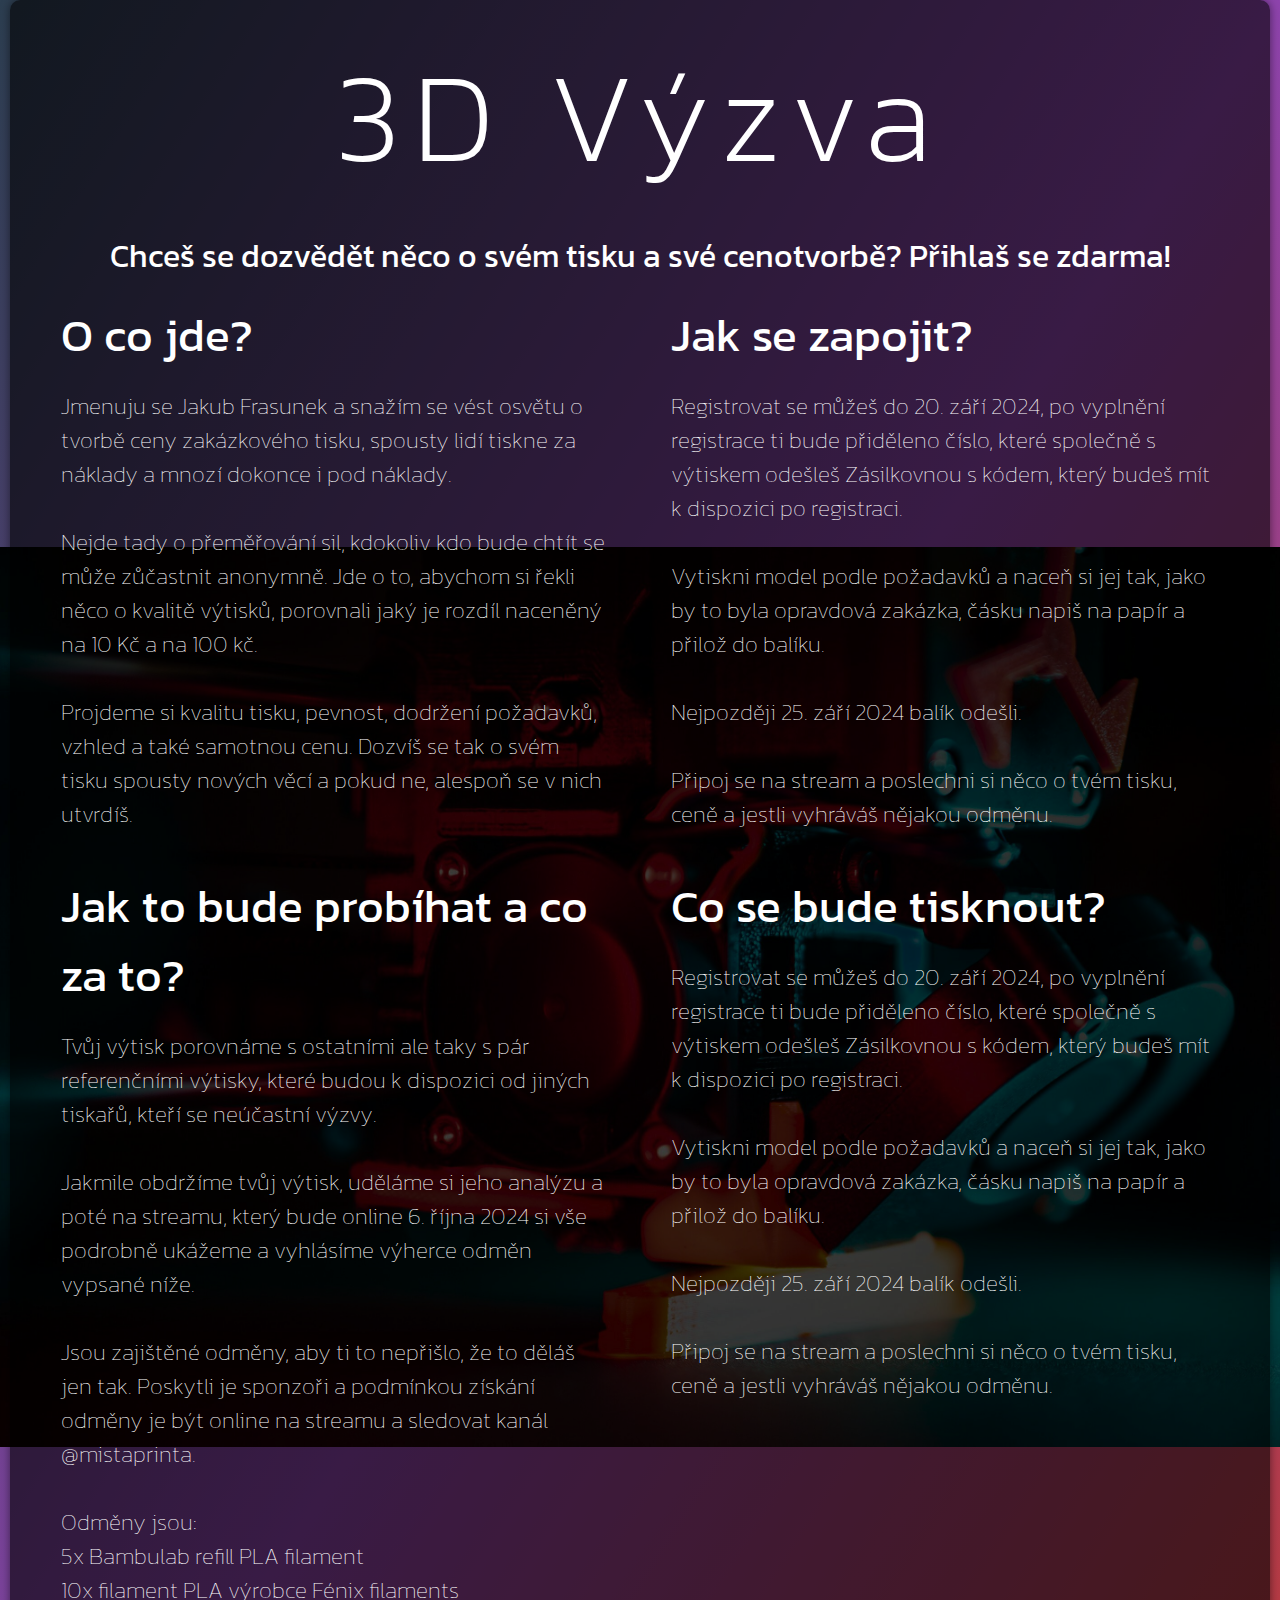
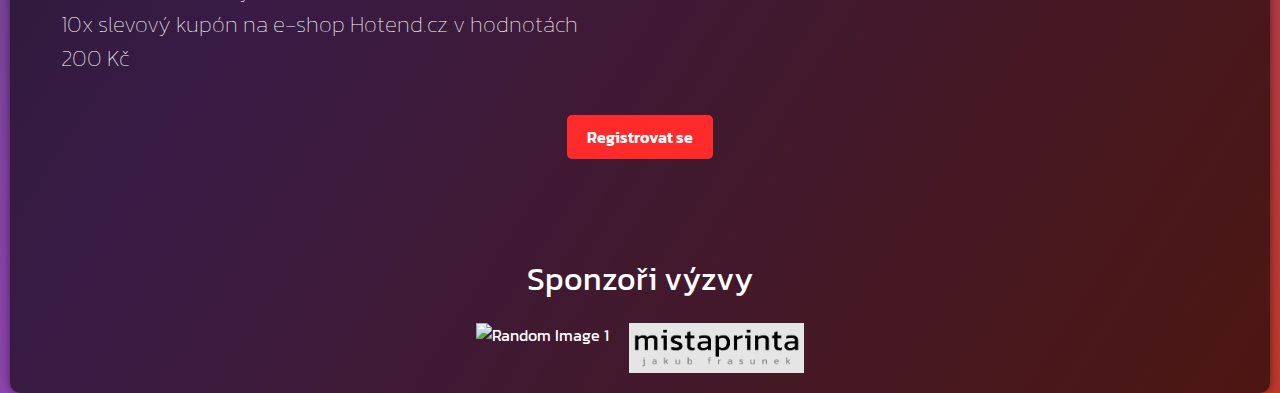
==== index.html @ 2760fdee "Update index.html" ====
<!DOCTYPE html>
<html>
<head>
  <meta charset="UTF-8">
  <meta name="viewport" content="width=device-width, initial-scale=1.0">
  <title>Welcome Page</title>
  <link rel="stylesheet" href="style.css">
  <style>
    body {
      margin: 0;
      font-family: Arial, sans-serif;
      background: linear-gradient(to bottom right, #2c3e50, #8e44ad, #c0392b);
      background-size: cover;
      color: white;
      text-align: center;
      display: flex;
      flex-direction: column;
      justify-content: center;
      align-items: center;
    }
    .container {
      background: rgba(0, 0, 0, 0.6);
      position: relative;
      padding: 20px;
      border-radius: 10px;
      box-shadow: 0 0 10px rgba(0, 0, 0, 0.5);
      text-align: center;
    }
    .logo {
      font-weight: 200;
      font-size: 8em;
      margin-bottom: 20px;
      letter-spacing: 0.1em;
    }
    .headline {
      font-size: 2em;
      margin-bottom: 20px;
    }
    .text {
      font-size: 1.2em;
      display: flex;
      justify-content: space-around;
      margin-bottom: 40px;
    }
    .column {
      width: 45%;
      text-align: left;
      font-size: 1.2em;
    }
    button {
      background: #ff2b2b;
      color: white;
      border: none;
      padding: 10px 20px;
      border-radius: 5px;
      cursor: pointer;
      transition: background 0.3s;
    }
    button:hover {
      background: #bf0000;
    }
    .images {
      display: flex;
      justify-content: center;
      margin-top: 20px;
    }
    .images img {
      margin: 0 10px;
      height: 50px;
    }
    .text p {
      font-weight: 100;
    }
  </style>
</head>
<body>
  <div class="container">
    <div class="logo">3D Výzva</div>
    <div class="headline">Chceš se dozvědět něco o svém tisku a své cenotvorbě? Přihlaš se zdarma!</div>
    <div class="text">
      <div class="column">
        <div class="headline">O co jde?</div>
        <p>Jmenuju se Jakub Frasunek a snažím se vést osvětu o tvorbě ceny zakázkového tisku, spousty lidí tiskne za náklady a mnozí dokonce i pod náklady.</p><br>
        <p>Nejde tady o přeměřování sil, kdokoliv kdo bude chtít se může zůčastnit anonymně. Jde o to, abychom si řekli něco o kvalitě výtisků, porovnali jaký je rozdíl naceněný na 10 Kč a na 100 kč.</p><br>
        <p>Projdeme si kvalitu tisku, pevnost, dodržení požadavků, vzhled a také samotnou cenu. Dozvíš se tak o svém tisku spousty nových věcí a pokud ne, alespoň se v nich utvrdíš.</p>
      </div>
      <div class="column">
        <div class="headline">Jak se zapojit?</div>
        <p>Registrovat se můžeš do 20. září 2024, po vyplnění registrace ti bude přiděleno číslo, které společně s výtiskem odešleš Zásilkovnou s kódem, který budeš mít k dispozici po registraci.</p><br>
        <p>Vytiskni model podle požadavků a naceň si jej tak, jako by to byla opravdová zakázka, čásku napiš na papír a přilož do balíku.</p><br>
        <p>Nejpozději 25. září 2024 balík odešli.</p><br>
        <p>Připoj se na stream a poslechni si něco o tvém tisku, ceně a jestli vyhráváš nějakou odměnu.</p>
      </div>
    </div>
    <div class="text">
      <div class="column">
        <div class="headline">Jak to bude probíhat a co za to?</div>
        <p>Tvůj výtisk porovnáme s ostatními ale taky s pár referenčními výtisky, které budou k dispozici od jiných tiskařů, kteří se neúčastní výzvy.</p><br>
        <p>Jakmile obdržíme tvůj výtisk, uděláme si jeho analýzu a poté na streamu, který bude online 6. října 2024 si vše podrobně ukážeme a vyhlásíme výherce odměn vypsané níže.</p><br>
        <p>Jsou zajištěné odměny, aby ti to nepřišlo, že to děláš jen tak. Poskytli je sponzoři a podmínkou získání odměny je být online na streamu a sledovat kanál @mistaprinta.</p><br>
        <p>Odměny jsou:<br>
          5x Bambulab refill PLA filament<br>
          10x filament PLA výrobce Fénix filaments<br>
          10x slevový kupón na e-shop Hotend.cz v hodnotách 200 Kč
        </p>
      </div>
      <div class="column">
        <div class="headline">Co se bude tisknout?</div>
        <p>Registrovat se můžeš do 20. září 2024, po vyplnění registrace ti bude přiděleno číslo, které společně s výtiskem odešleš Zásilkovnou s kódem, který budeš mít k dispozici po registraci.</p><br>
        <p>Vytiskni model podle požadavků a naceň si jej tak, jako by to byla opravdová zakázka, čásku napiš na papír a přilož do balíku.</p><br>
        <p>Nejpozději 25. září 2024 balík odešli.</p><br>
        <p>Připoj se na stream a poslechni si něco o tvém tisku, ceně a jestli vyhráváš nějakou odměnu.</p>
      </div>
    </div>
    <button onclick="window.location.href='/registration/form.html'">Registrovat se</button>
    <div class="headline"><br><br>Sponzoři výzvy</div>
    <div class="images">
      <img src="https://hotend.s23.cdn-upgates.com/_cache/1/f/1f75b90846508fa1de92b63c12dd9ada-hotend-logo-v2-1.png" alt="Random Image 1" height="50">
      <img src="mistaprinta.jpg" alt="Random Image 2" height="50">
    </div>
  </div>
</body>
</html>
---- style.css ----
@import url("https://fonts.googleapis.com/css2?family=Kanit:ital,wght@0,100;0,200;0,300;0,400;0,500;0,600;0,700;0,800;0,900;1,100;1,200;1,300;1,400;1,500;1,600;1,700;1,800;1,900&display=swap");
* {
  margin: 0;
  padding: 0;
  box-sizing: border-box;
  font-family: "Kanit", sans-serif;
}
body {
  display: flex;
  align-items: center;
  justify-content: center;
  min-height: 100vh;
  width: 100%;
  padding: 0 10px;
}
body::before {
  content: "";
  position: absolute;
  width: 100%;
  height: 100%;
  background: url("bg.jpg"), #000;
  background-position: center;
  background-size: cover;
}
.wrapper {
  width: 400px;
  border-radius: 8px;
  padding: 30px;
  text-align: center;
  border: 1px solid rgba(255, 255, 255, 0.5);
  backdrop-filter: blur(8px);
  -webkit-backdrop-filter: blur(8px);
}
form {
  display: flex;
  flex-direction: column;
}
h2 {
  font-size: 2rem;
  margin-bottom: 20px;
  color: #fff;
}
.input-field {
  position: relative;
  border-bottom: 2px solid #ccc;
  margin: 15px 0;
}
.input-field label {
  position: absolute;
  top: 50%;
  left: 0;
  transform: translateY(-50%);
  color: #fff;
  font-size: 16px;
  pointer-events: none;
  transition: 0.15s ease;
}
.input-field input {
  width: 100%;
  height: 40px;
  background: transparent;
  border: none;
  outline: none;
  font-size: 16px;
  color: #fff;
}
.input-field textarea {
  width: 100%;
  height: 80px;
  background: transparent;
  border: none;
  outline: none;
  font-size: 16px;
  color: #fff;
}
.input-field input:focus~label,
.input-field input:valid~label {
  font-size: 0.8rem;
  top: 10px;
  transform: translateY(-120%);
}
.forget {
  display: flex;
  align-items: center;
  justify-content: space-between;
  margin: 25px 0 35px 0;
  color: #fff;
}
#remember {
  accent-color: #fff;
}
.forget label {
  display: flex;
  align-items: center;
}
.forget label p {
  margin-left: 8px;
}
.wrapper a {
  color: #efefef;
  text-decoration: none;
}
.wrapper a:hover {
  text-decoration: underline;
}
button {
  background: #fff;
  color: #000;
  font-weight: 600;
  border: none;
  padding: 12px 20px;
  cursor: pointer;
  border-radius: 3px;
  font-size: 16px;
  border: 2px solid transparent;
  transition: 0.3s ease;
}
button:hover {
  color: #fff;
  border-color: #fff;
  background: rgba(255, 255, 255, 0.15);
}
.register {
  text-align: center;
  margin-top: 30px;
  color: #fff;
}
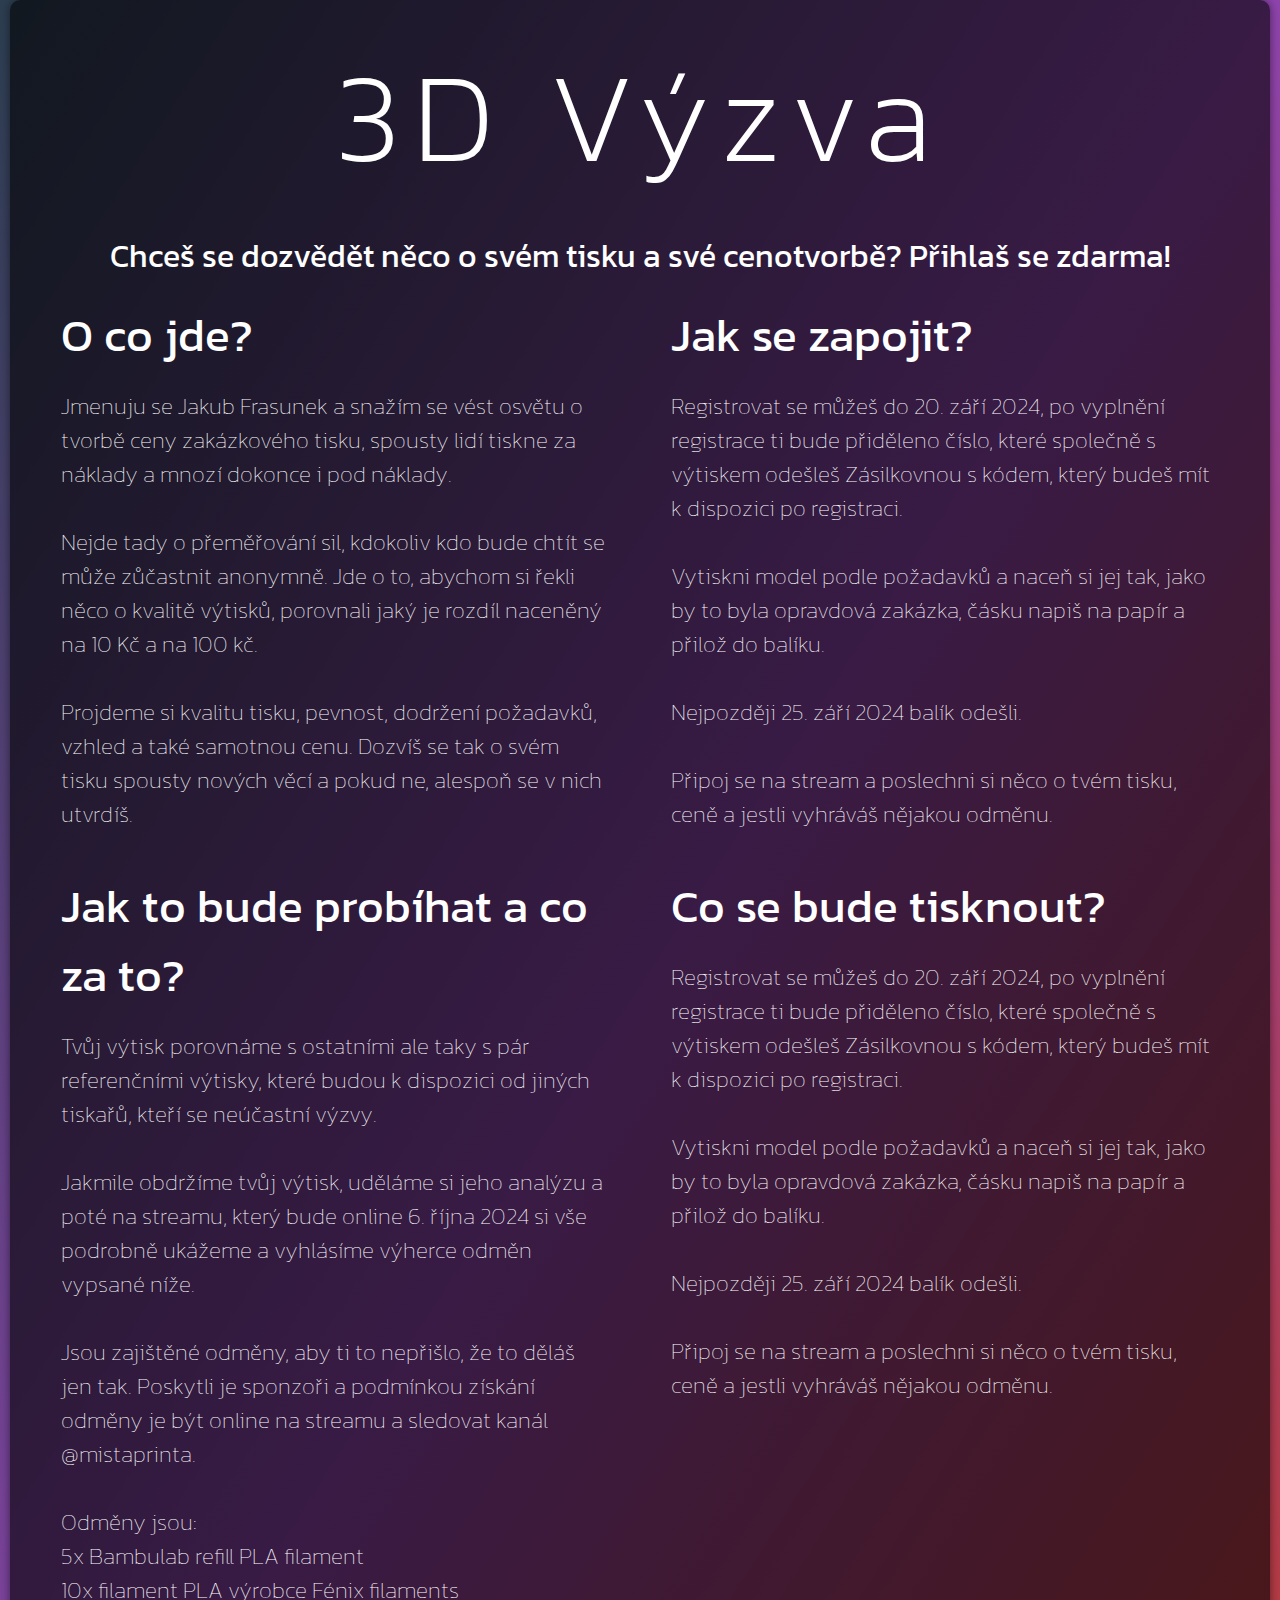
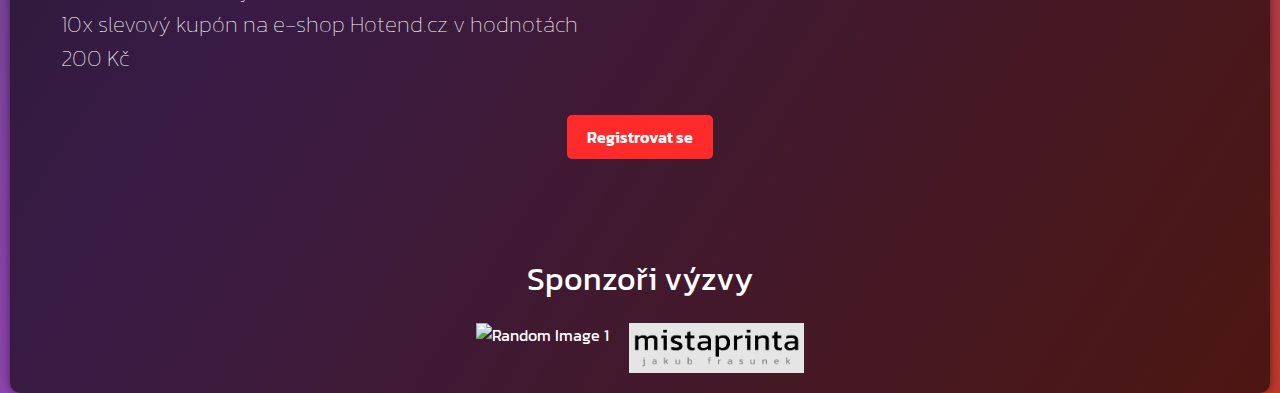
==== commit 4f6d02b4: "Update index.html" ====
--- a/index.html
+++ b/index.html
@@ -17,6 +17,9 @@
       flex-direction: column;
       justify-content: center;
       align-items: center;
+    }
+    body::before {
+      background: none;
     }
     .container {
       background: rgba(0, 0, 0, 0.6);
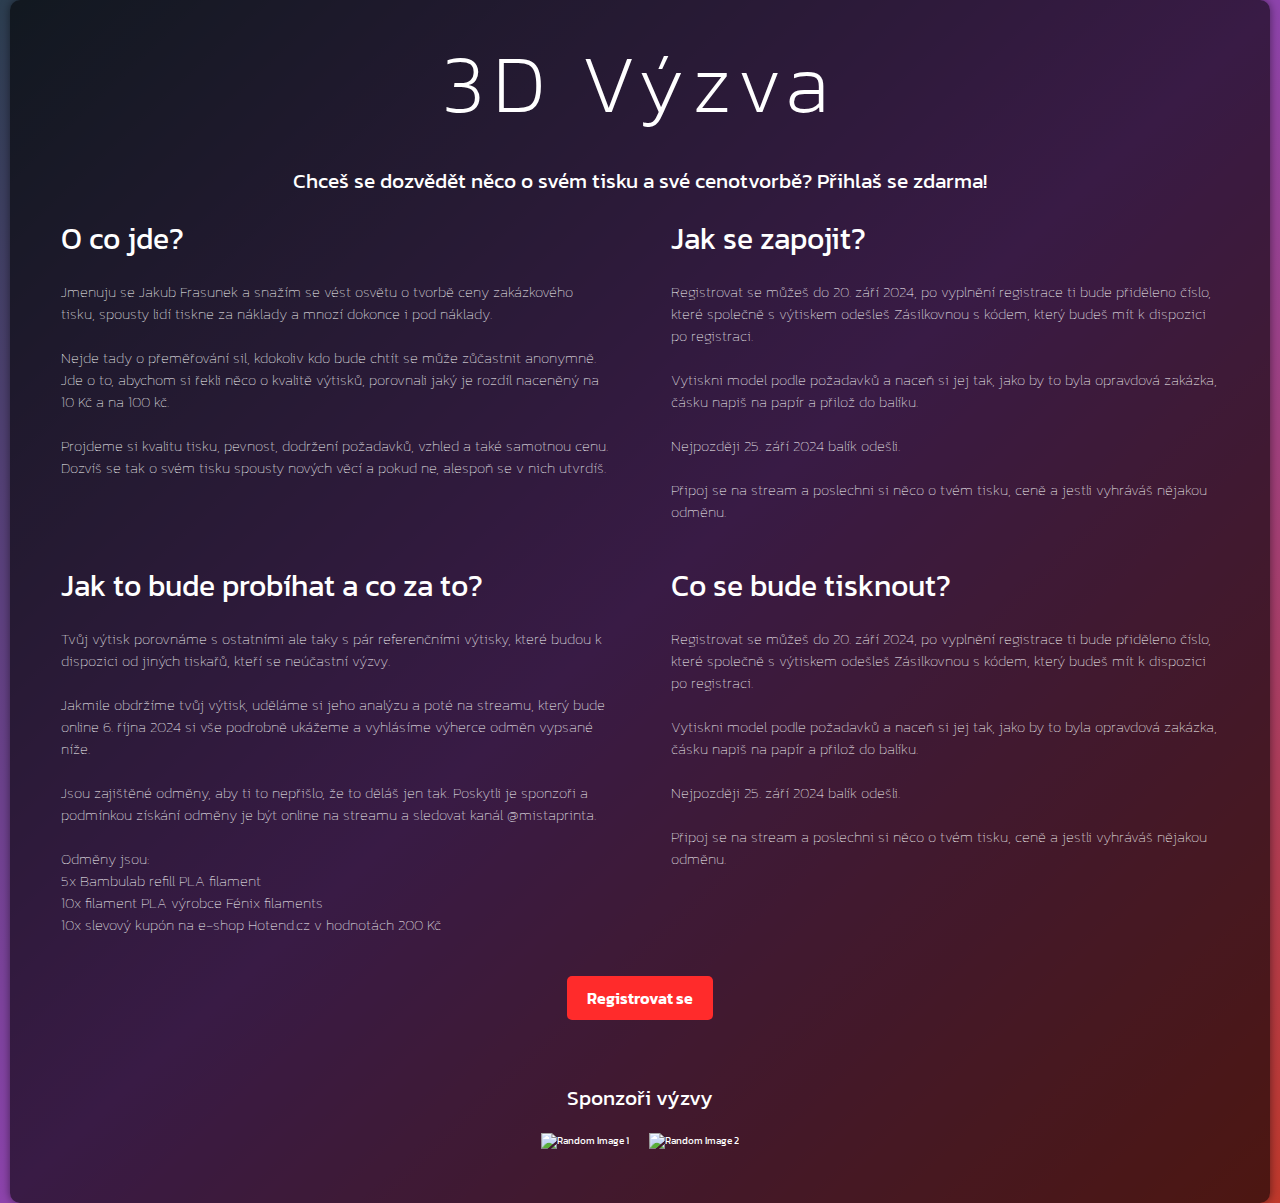
==== commit 4f8f73e7: "Update index.html" ====
--- a/index.html
+++ b/index.html
@@ -119,7 +119,7 @@
     <div class="headline"><br><br>Sponzoři výzvy</div>
     <div class="images">
       <img src="https://hotend.s23.cdn-upgates.com/_cache/1/f/1f75b90846508fa1de92b63c12dd9ada-hotend-logo-v2-1.png" alt="Random Image 1" height="50">
-      <img src="mistaprinta.jpg" alt="Random Image 2" height="50">
+      <img src="mistaprinta.png" alt="Random Image 2" height="50">
     </div>
   </div>
 </body>
--- a/style.css
+++ b/style.css
@@ -11,6 +11,7 @@
   justify-content: center;
   min-height: 100vh;
   width: 100%;
+  font-size: 0.65em;
   padding: 0 10px;
 }
 body::before {
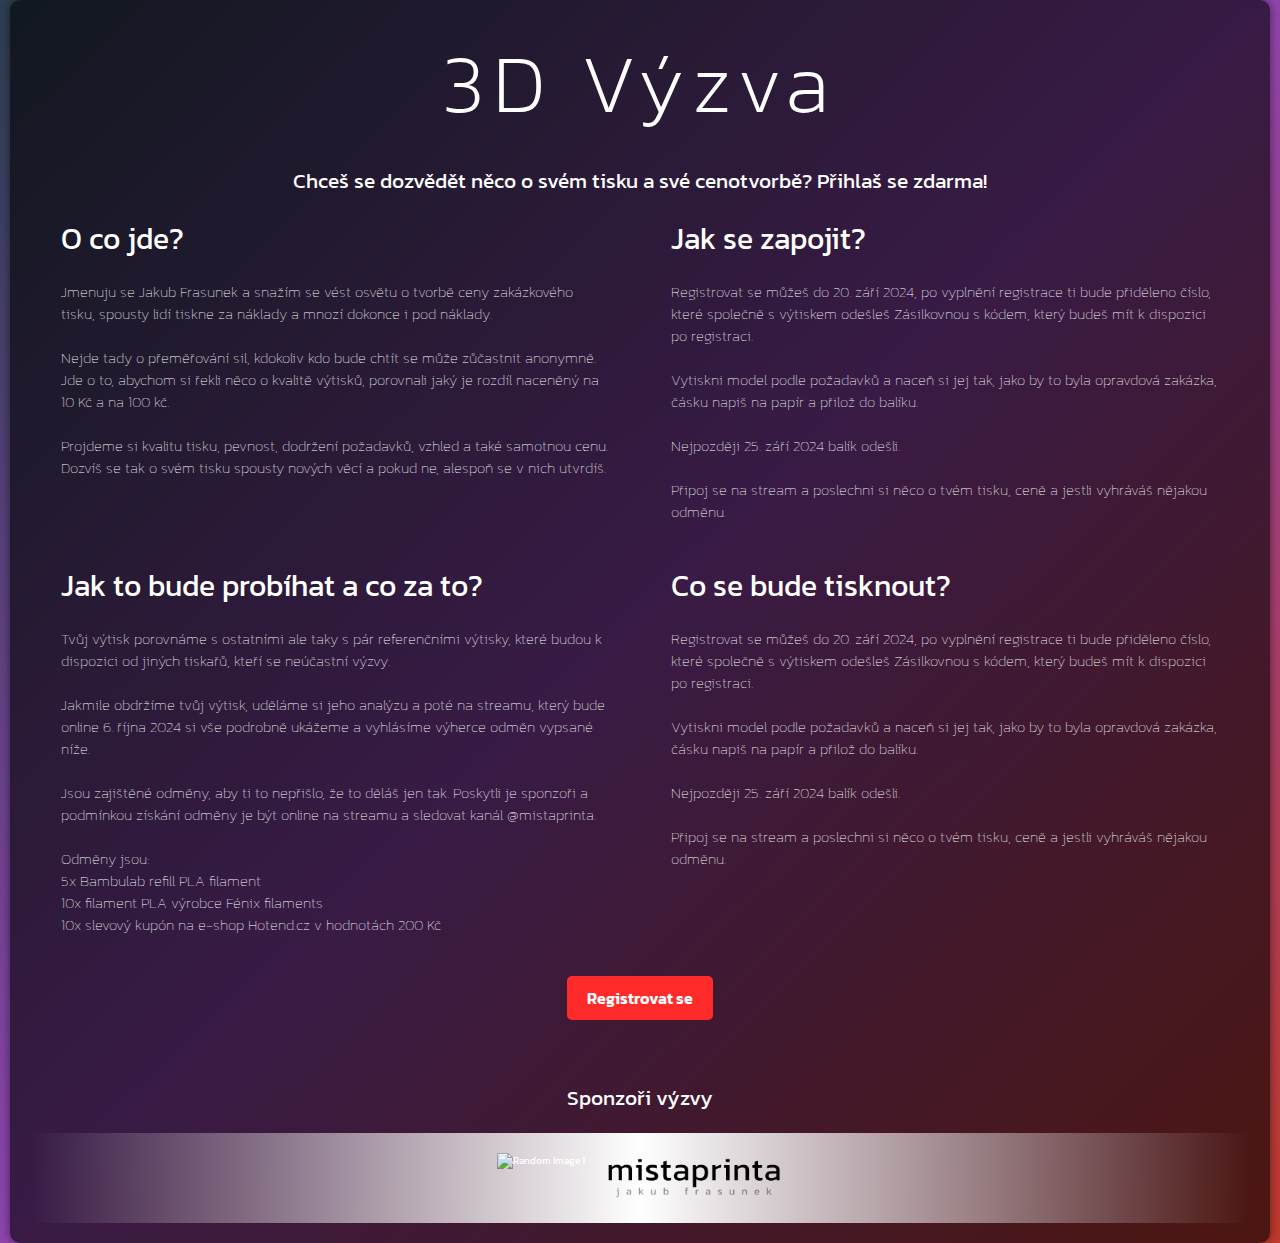
==== commit 89f44d77: "Update index.html" ====
--- a/index.html
+++ b/index.html
@@ -66,6 +66,9 @@
       display: flex;
       justify-content: center;
       margin-top: 20px;
+      background: rgb(2,0,36);
+      background: linear-gradient(90deg, rgba(2,0,36,0) 0%, rgba(255,255,255,1) 50%, rgba(0,212,255,0) 100%);
+      padding: 20px;
     }
     .images img {
       margin: 0 10px;
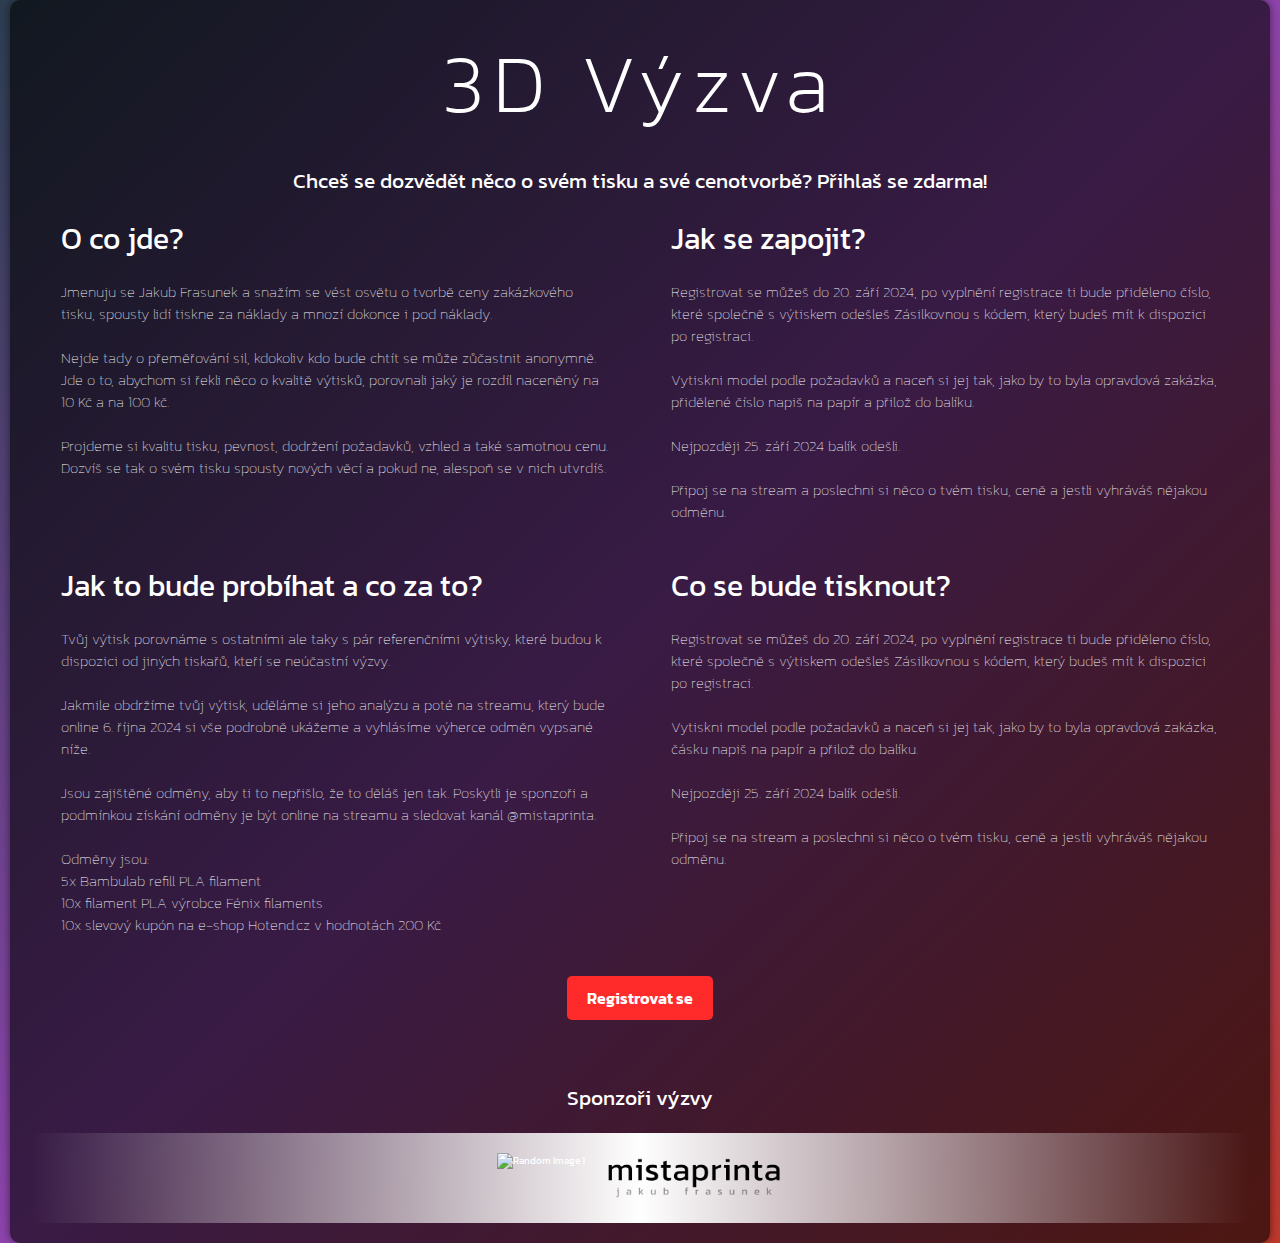
==== commit d4a46ff5: "Update index.html" ====
--- a/index.html
+++ b/index.html
@@ -93,7 +93,7 @@
       <div class="column">
         <div class="headline">Jak se zapojit?</div>
         <p>Registrovat se můžeš do 20. září 2024, po vyplnění registrace ti bude přiděleno číslo, které společně s výtiskem odešleš Zásilkovnou s kódem, který budeš mít k dispozici po registraci.</p><br>
-        <p>Vytiskni model podle požadavků a naceň si jej tak, jako by to byla opravdová zakázka, čásku napiš na papír a přilož do balíku.</p><br>
+        <p>Vytiskni model podle požadavků a naceň si jej tak, jako by to byla opravdová zakázka, přidělené číslo napiš na papír a přilož do balíku.</p><br>
         <p>Nejpozději 25. září 2024 balík odešli.</p><br>
         <p>Připoj se na stream a poslechni si něco o tvém tisku, ceně a jestli vyhráváš nějakou odměnu.</p>
       </div>
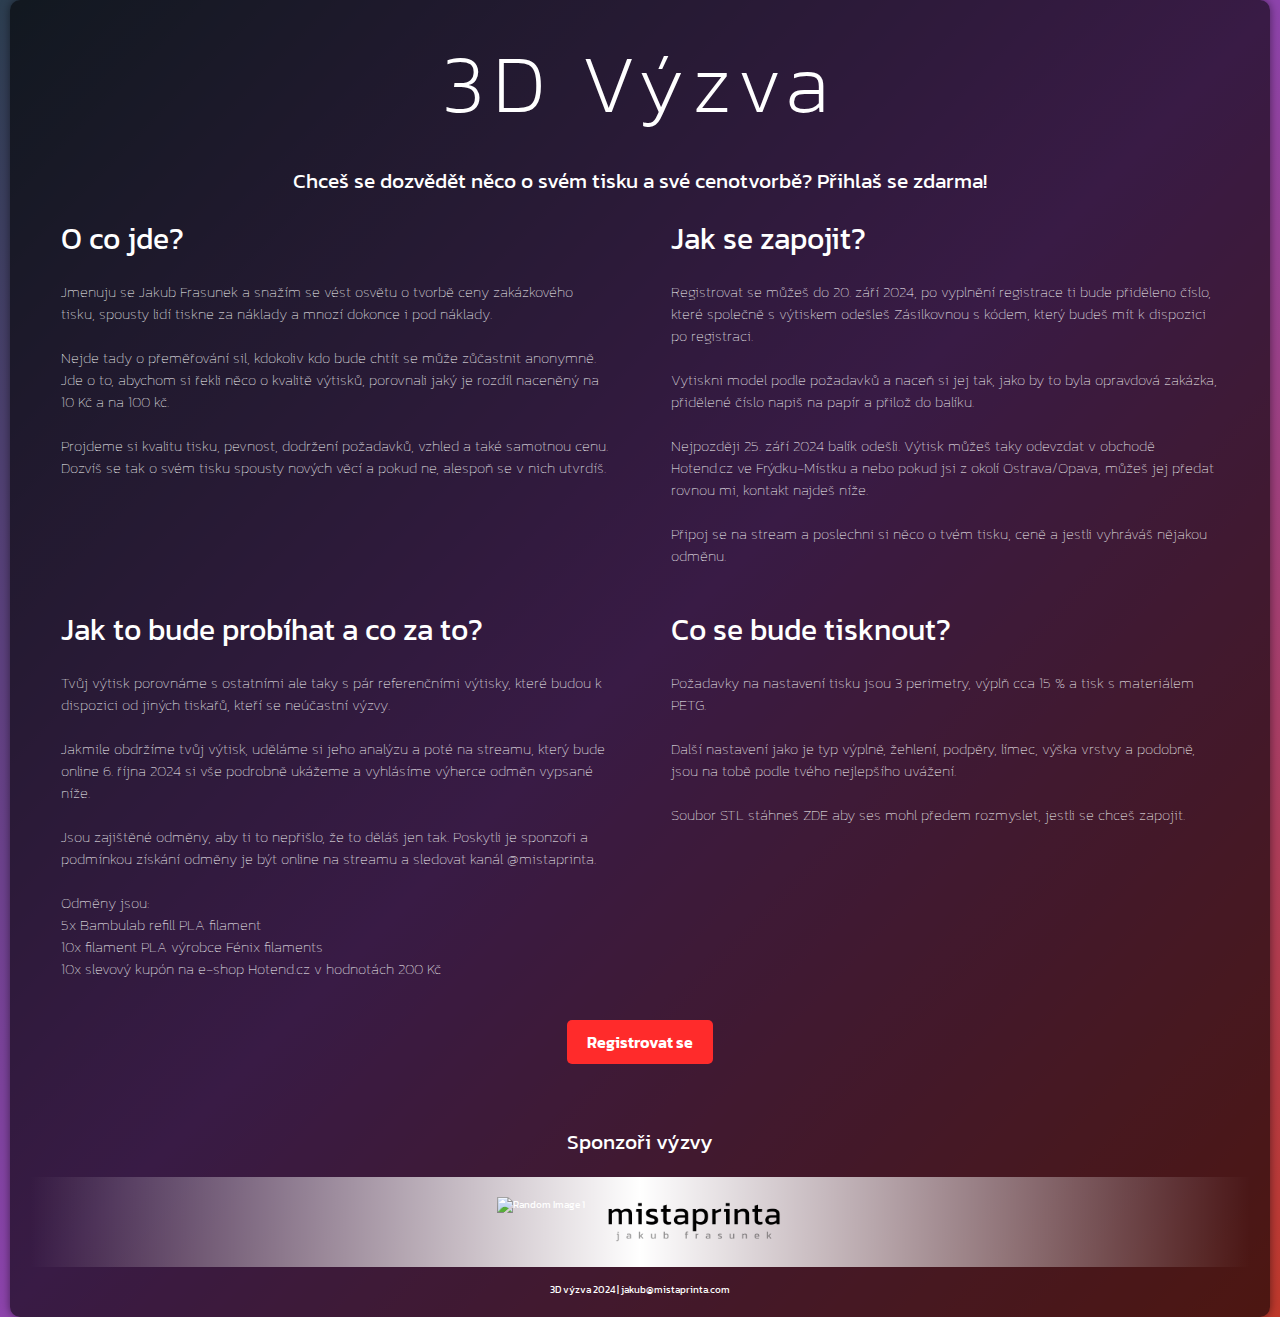
==== commit bbb4c44c: "Update index.html" ====
--- a/index.html
+++ b/index.html
@@ -94,7 +94,7 @@
         <div class="headline">Jak se zapojit?</div>
         <p>Registrovat se můžeš do 20. září 2024, po vyplnění registrace ti bude přiděleno číslo, které společně s výtiskem odešleš Zásilkovnou s kódem, který budeš mít k dispozici po registraci.</p><br>
         <p>Vytiskni model podle požadavků a naceň si jej tak, jako by to byla opravdová zakázka, přidělené číslo napiš na papír a přilož do balíku.</p><br>
-        <p>Nejpozději 25. září 2024 balík odešli.</p><br>
+        <p>Nejpozději 25. září 2024 balík odešli. Výtisk můžeš taky odevzdat v obchodě Hotend.cz ve Frýdku-Místku a nebo pokud jsi z okolí Ostrava/Opava, můžeš jej předat rovnou mi, kontakt najdeš níže.</p><br>
         <p>Připoj se na stream a poslechni si něco o tvém tisku, ceně a jestli vyhráváš nějakou odměnu.</p>
       </div>
     </div>
@@ -112,10 +112,9 @@
       </div>
       <div class="column">
         <div class="headline">Co se bude tisknout?</div>
-        <p>Registrovat se můžeš do 20. září 2024, po vyplnění registrace ti bude přiděleno číslo, které společně s výtiskem odešleš Zásilkovnou s kódem, který budeš mít k dispozici po registraci.</p><br>
-        <p>Vytiskni model podle požadavků a naceň si jej tak, jako by to byla opravdová zakázka, čásku napiš na papír a přilož do balíku.</p><br>
-        <p>Nejpozději 25. září 2024 balík odešli.</p><br>
-        <p>Připoj se na stream a poslechni si něco o tvém tisku, ceně a jestli vyhráváš nějakou odměnu.</p>
+        <p>Požadavky na nastavení tisku jsou 3 perimetry, výplň cca 15 % a tisk s materiálem PETG.</p><br>
+        <p>Další nastavení jako je typ výplně, žehlení, podpěry, límec, výška vrstvy a podobně, jsou na tobě podle tvého nejlepšího uvážení.</p><br>
+        <p>Soubor STL stáhneš ZDE aby ses mohl předem rozmyslet, jestli se chceš zapojit.</p><br>
       </div>
     </div>
     <button onclick="window.location.href='/registration/form.html'">Registrovat se</button>
@@ -124,6 +123,7 @@
       <img src="https://hotend.s23.cdn-upgates.com/_cache/1/f/1f75b90846508fa1de92b63c12dd9ada-hotend-logo-v2-1.png" alt="Random Image 1" height="50">
       <img src="mistaprinta.png" alt="Random Image 2" height="50">
     </div>
+    <p><br>3D výzva 2024 | jakub@mistaprinta.com</p>
   </div>
 </body>
 </html>
--- a/style.css
+++ b/style.css
@@ -74,8 +74,9 @@
   font-size: 16px;
   color: #fff;
 }
-.input-field input:focus~label,
-.input-field input:valid~label {
+.input-field input:focus~label
+/*.input-field input:valid~label */
+{
   font-size: 0.8rem;
   top: 10px;
   transform: translateY(-120%);
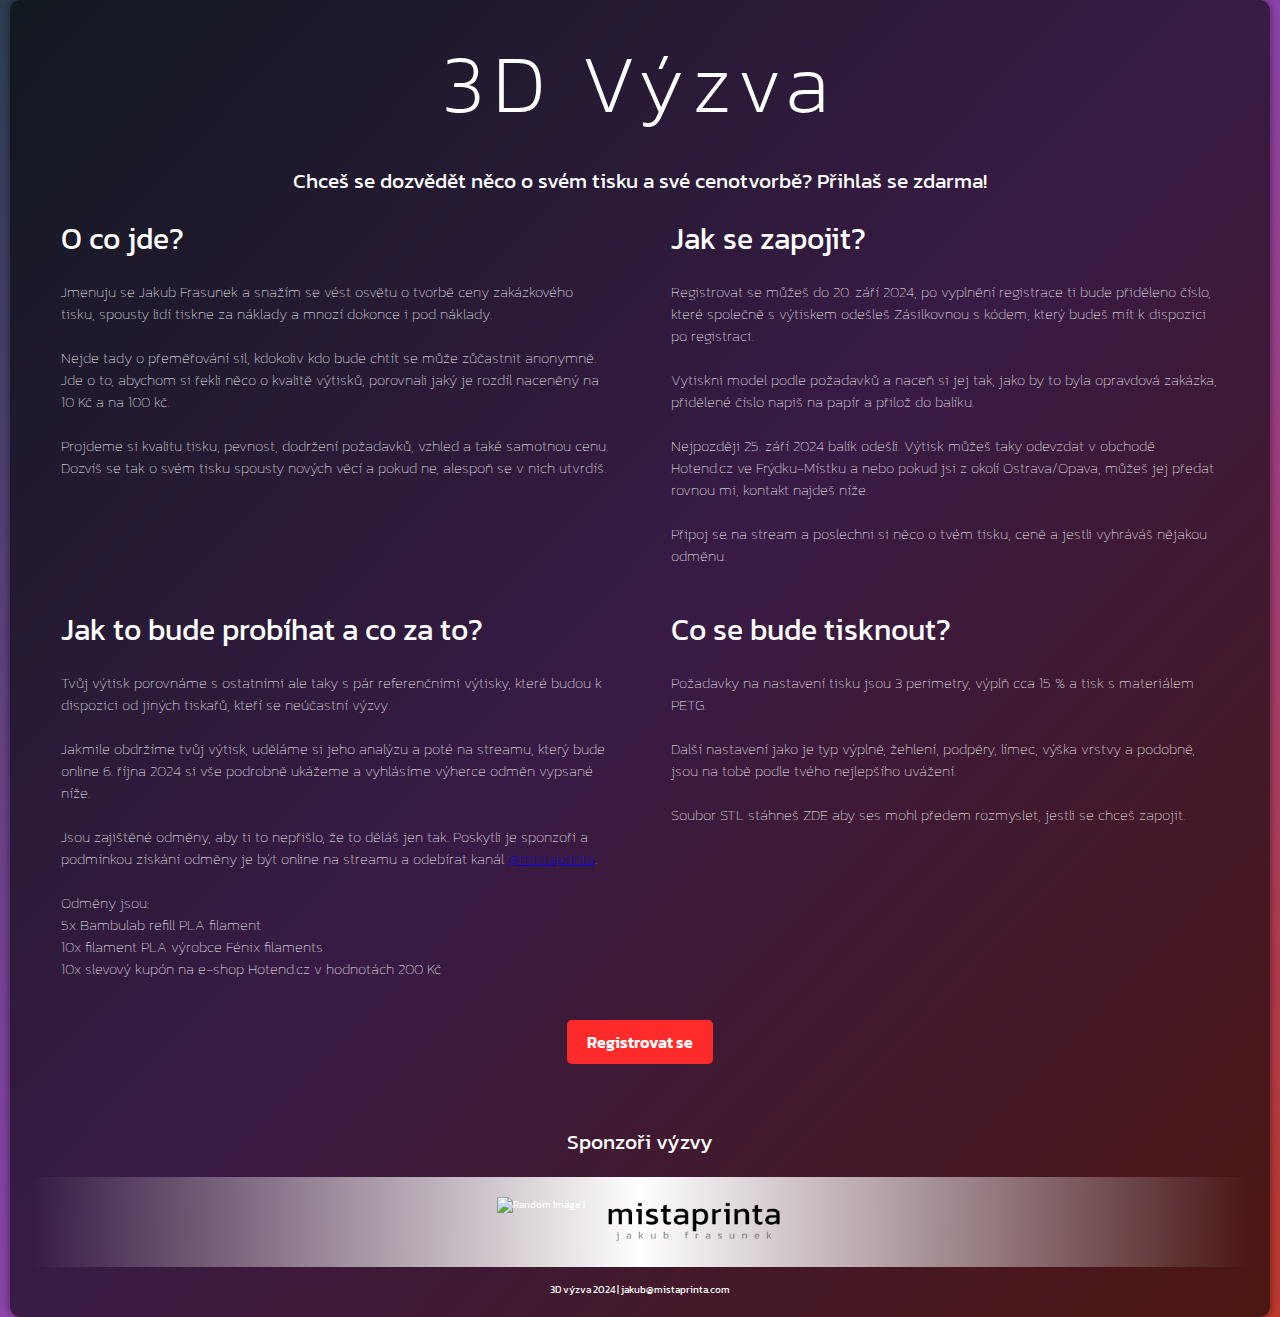
==== commit fca29e11: "Update index.html" ====
--- a/index.html
+++ b/index.html
@@ -103,7 +103,7 @@
         <div class="headline">Jak to bude probíhat a co za to?</div>
         <p>Tvůj výtisk porovnáme s ostatními ale taky s pár referenčními výtisky, které budou k dispozici od jiných tiskařů, kteří se neúčastní výzvy.</p><br>
         <p>Jakmile obdržíme tvůj výtisk, uděláme si jeho analýzu a poté na streamu, který bude online 6. října 2024 si vše podrobně ukážeme a vyhlásíme výherce odměn vypsané níže.</p><br>
-        <p>Jsou zajištěné odměny, aby ti to nepřišlo, že to děláš jen tak. Poskytli je sponzoři a podmínkou získání odměny je být online na streamu a sledovat kanál @mistaprinta.</p><br>
+        <p>Jsou zajištěné odměny, aby ti to nepřišlo, že to děláš jen tak. Poskytli je sponzoři a podmínkou získání odměny je být online na streamu a odebírat kanál <a href="https://www.youtube.com/@mistaprinta" target="_blank">@mistaprinta</a>.</p><br>
         <p>Odměny jsou:<br>
           5x Bambulab refill PLA filament<br>
           10x filament PLA výrobce Fénix filaments<br>
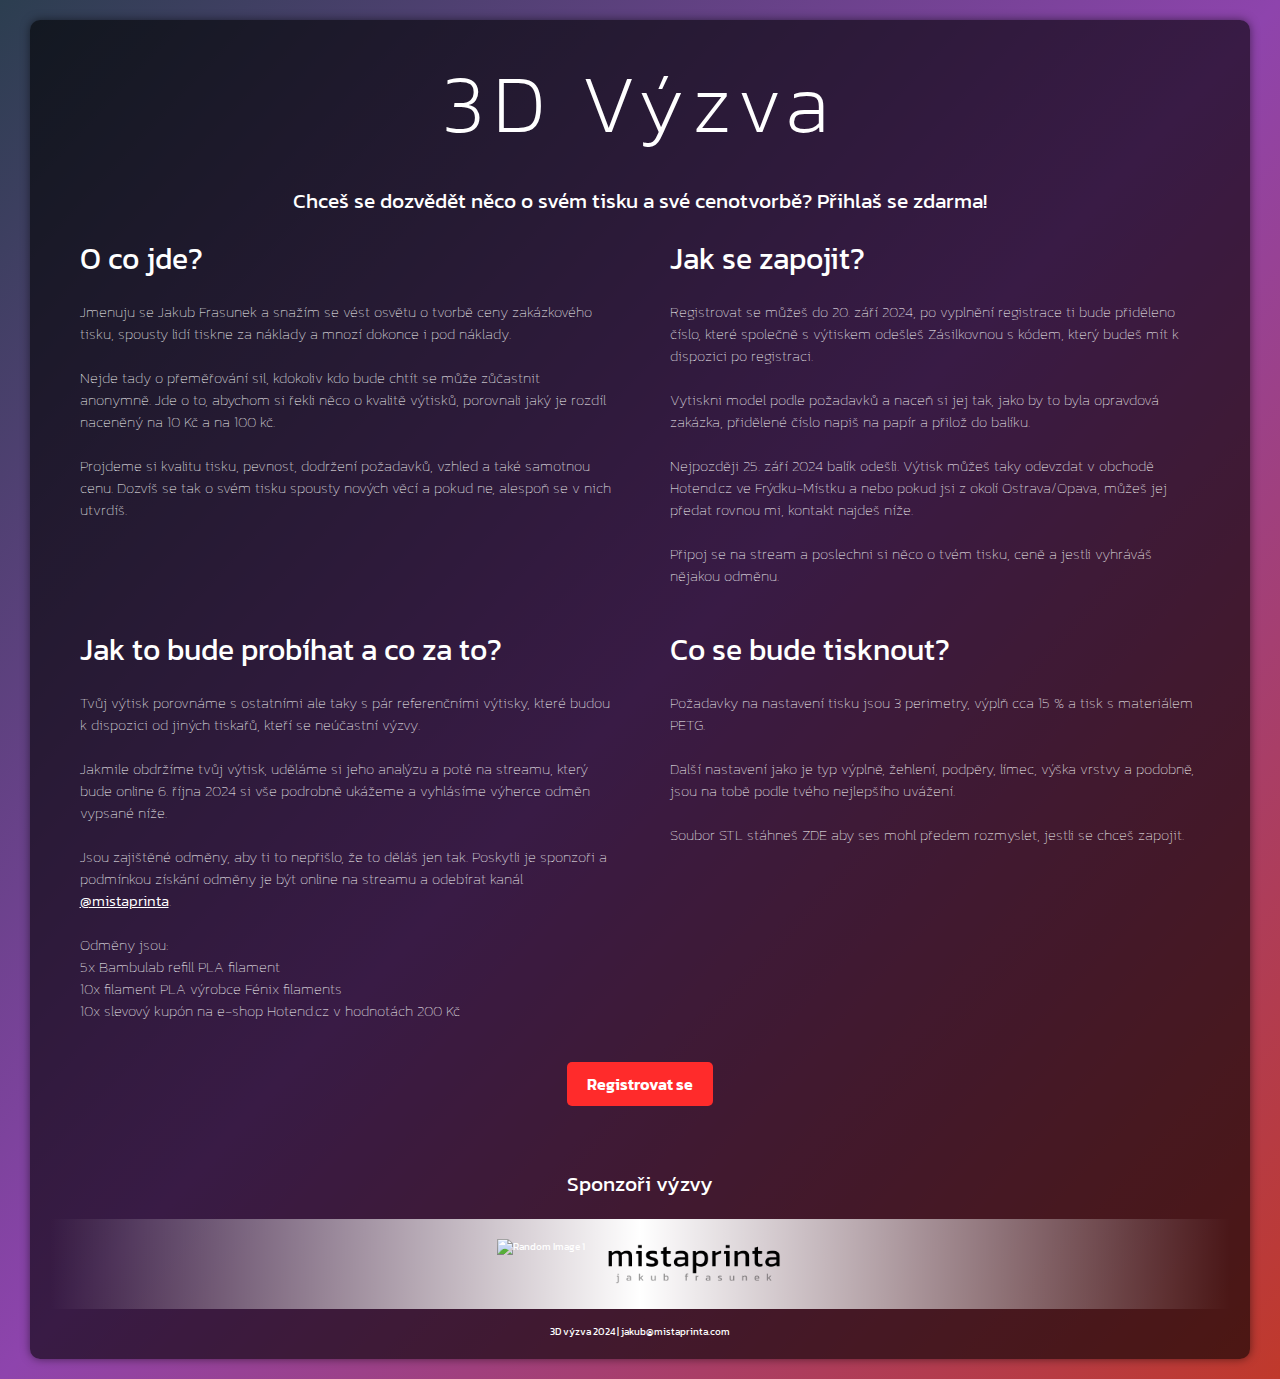
==== commit 3945cdb5: "Update index.html" ====
--- a/index.html
+++ b/index.html
@@ -28,6 +28,7 @@
       border-radius: 10px;
       box-shadow: 0 0 10px rgba(0, 0, 0, 0.5);
       text-align: center;
+      margin: 20px;
     }
     .logo {
       font-weight: 200;
--- a/style.css
+++ b/style.css
@@ -4,6 +4,10 @@
   padding: 0;
   box-sizing: border-box;
   font-family: "Kanit", sans-serif;
+}
+a {
+  color: white;
+  font-weight: 300;
 }
 body {
   display: flex;
